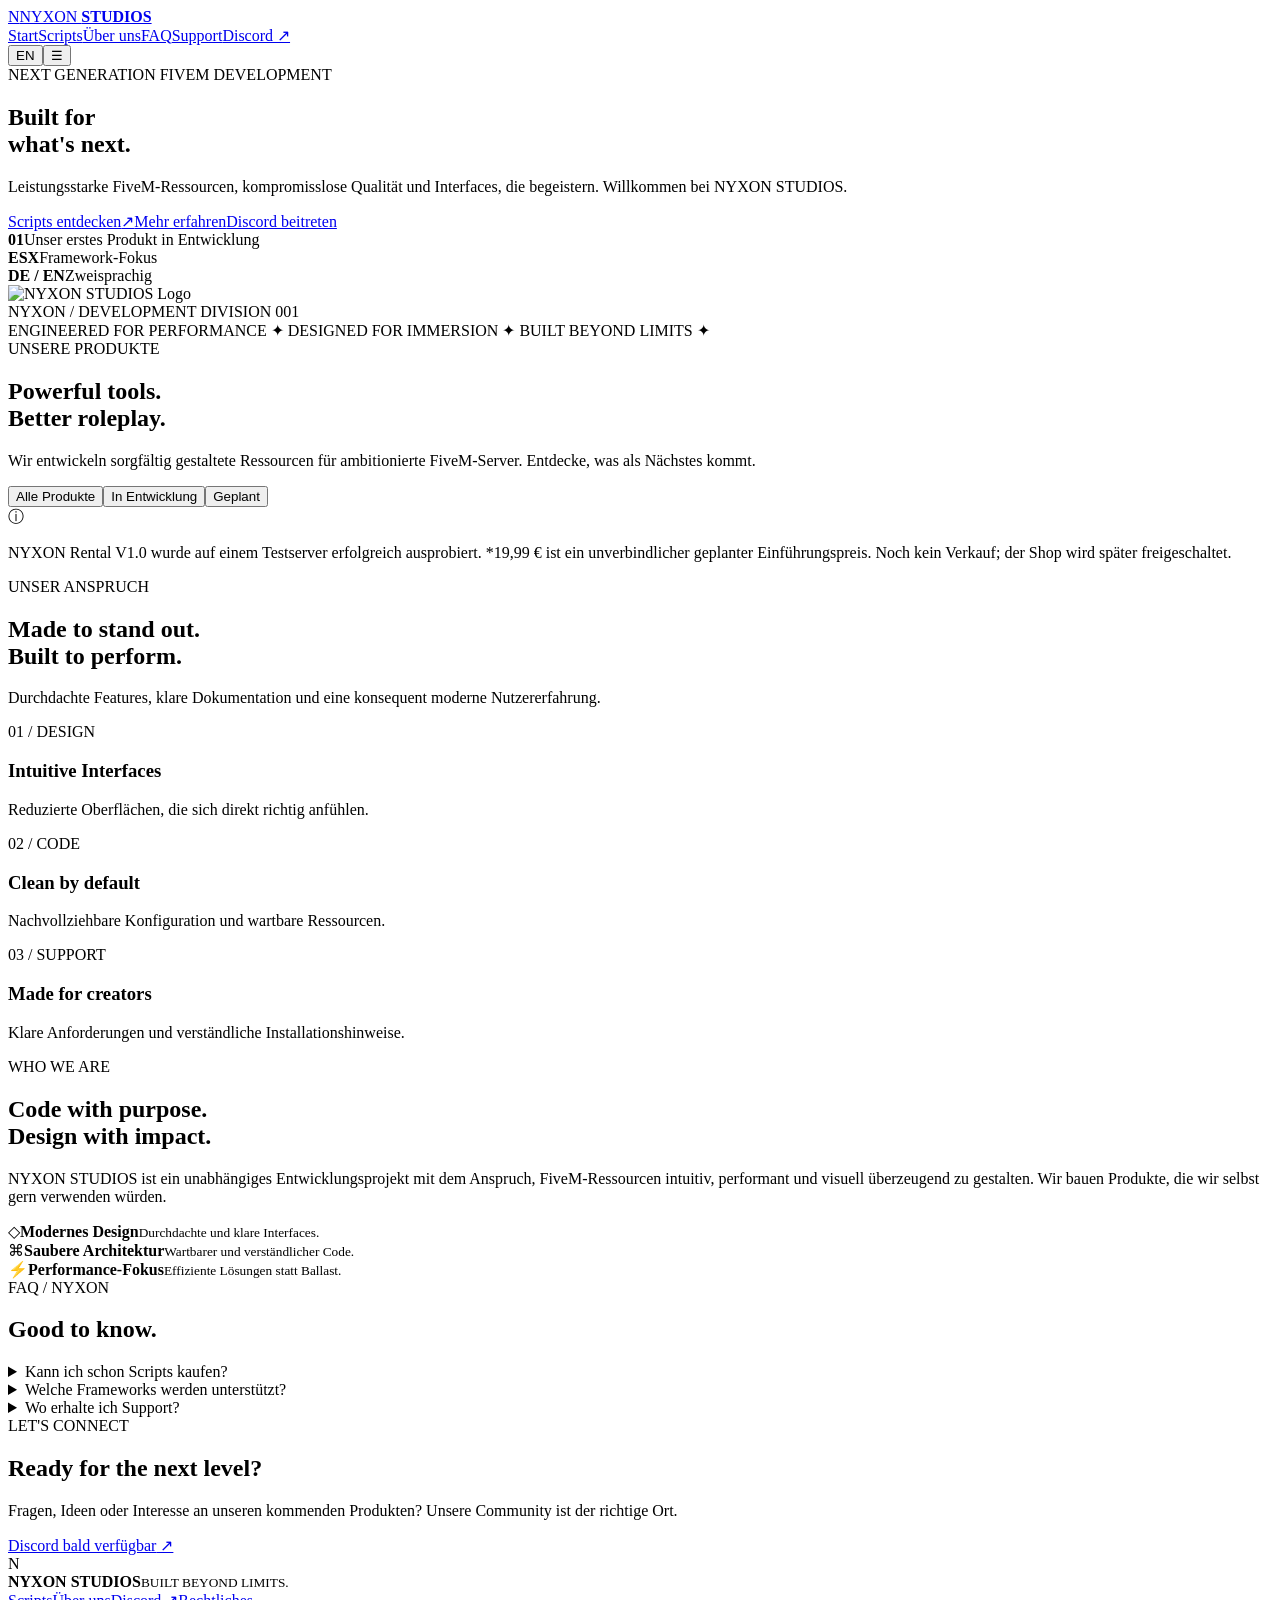
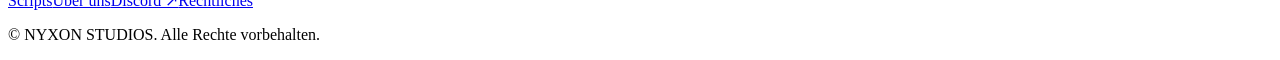
==== nyxon-studios/index.html @ f00fe003 "Add files via upload" ====
<!doctype html><html lang="de"><head><meta charset="UTF-8"><meta name="viewport" content="width=device-width, initial-scale=1"><meta name="theme-color" content="#070c14"><meta name="description" content="NYXON STUDIOS – Premium FiveM resources and development."><title>NYXON STUDIOS — Built Beyond Limits</title><link rel="icon" href="/favicon.svg" type="image/svg+xml"><link rel="stylesheet" href="/styles.css"></head><body><div class="glow glow-a"></div><div class="glow glow-b"></div><header class="nav"><a href="#home" class="brand"><span class="brand-mark">N</span><span>NYXON <b>STUDIOS</b></span></a><nav id="navigation"><a href="#home" data-i18n="navHome">Start</a><a href="#products" data-i18n="navProducts">Scripts</a><a href="#about" data-i18n="navAbout">Über uns</a><a href="#faq">FAQ</a><a href="#support" data-i18n="navSupport">Support</a><a href="https://discord.gg/cdgxjzTEWP" target="_blank" rel="noopener noreferrer">Discord ↗</a></nav><div class="nav-actions"><button class="language" id="langToggle" aria-label="Switch language">EN</button><button class="menu" id="menuToggle" aria-label="Menü öffnen" aria-expanded="false">☰</button></div></header><main><section id="home" class="hero section"><div class="hero-content"><span class="eyebrow"><span class="pulse"></span><span data-i18n="eyebrow">NEXT GENERATION FIVEM DEVELOPMENT</span></span><h1><span data-i18n="heroA">Built for</span><br><span class="gradient" data-i18n="heroB">what's next.</span></h1><p data-i18n="heroText">Leistungsstarke FiveM-Ressourcen, kompromisslose Qualität und Interfaces, die begeistern. Willkommen bei NYXON STUDIOS.</p><div class="actions"><a href="#products" class="btn primary"><span data-i18n="explore">Scripts entdecken</span><span>↗</span></a><a href="#about" class="btn ghost" data-i18n="learn">Mehr erfahren</a><a href="https://discord.gg/cdgxjzTEWP" class="btn ghost" target="_blank" rel="noopener noreferrer" data-i18n="joinDiscord">Discord beitreten</a></div><div class="hero-stats"><div><strong>01</strong><span data-i18n="statOne">Unser erstes Produkt in Entwicklung</span></div><div><strong>ESX</strong><span data-i18n="statTwo">Framework-Fokus</span></div><div><strong>DE / EN</strong><span data-i18n="statThree">Zweisprachig</span></div></div></div><div class="hero-visual"><div class="visual-frame"><img src="/assets/nyxon-logo.png" alt="NYXON STUDIOS Logo"><div class="visual-caption"><span class="live-dot"></span> NYXON / DEVELOPMENT DIVISION <span>001</span></div></div></div></section><section class="marquee" aria-label="Capabilities"><div>ENGINEERED FOR PERFORMANCE <span>✦</span> DESIGNED FOR IMMERSION <span>✦</span> BUILT BEYOND LIMITS <span>✦</span></div></section><section id="products" class="section products"><div class="section-top"><div><span class="kicker" data-i18n="productKicker">UNSERE PRODUKTE</span><h2><span data-i18n="productHeadingA">Powerful tools.</span><br><span class="gradient" data-i18n="productHeadingB">Better roleplay.</span></h2></div><p data-i18n="productIntro">Wir entwickeln sorgfältig gestaltete Ressourcen für ambitionierte FiveM-Server. Entdecke, was als Nächstes kommt.</p></div><div class="catalog-toolbar"><div class="catalog-filters" role="group" aria-label="Product filters"><button type="button" class="filter-btn active" data-filter="all" data-de="Alle Produkte" data-en="All products">Alle Produkte</button><button type="button" class="filter-btn" data-filter="development" data-de="In Entwicklung" data-en="In development">In Entwicklung</button><button type="button" class="filter-btn" data-filter="planned" data-de="Geplant" data-en="Planned">Geplant</button></div><span class="catalog-count" id="catalogCount"></span></div><div id="productGrid" class="product-grid"></div><div class="notice"><span>ⓘ</span><p data-i18n="shopNotice">NYXON Rental V1.0 wurde auf einem Testserver erfolgreich ausprobiert. *19,99 € ist ein unverbindlicher geplanter Einführungspreis. Noch kein Verkauf; der Shop wird später freigeschaltet.</p></div></section><section class="section workflow" id="workflow"><div class="section-top"><div><span class="kicker" data-i18n="workflowKicker">UNSER ANSPRUCH</span><h2><span data-i18n="workflowTitle">Made to stand out.</span><br><span class="gradient" data-i18n="workflowSub">Built to perform.</span></h2></div><p data-i18n="workflowIntro">Durchdachte Features, klare Dokumentation und eine konsequent moderne Nutzererfahrung.</p></div><div class="workflow-grid"><article><span class="workflow-number">01 / DESIGN</span><h3 data-i18n="workflow1">Intuitive Interfaces</h3><p data-i18n="workflow1Text">Reduzierte Oberflächen, die sich direkt richtig anfühlen.</p></article><article><span class="workflow-number">02 / CODE</span><h3 data-i18n="workflow2">Clean by default</h3><p data-i18n="workflow2Text">Nachvollziehbare Konfiguration und wartbare Ressourcen.</p></article><article><span class="workflow-number">03 / SUPPORT</span><h3 data-i18n="workflow3">Made for creators</h3><p data-i18n="workflow3Text">Klare Anforderungen und verständliche Installationshinweise.</p></article></div></section><section id="about" class="section about"><div class="about-card"><span class="kicker" data-i18n="aboutKicker">WHO WE ARE</span><h2><span data-i18n="aboutHeadingA">Code with purpose.</span><br><span class="gradient" data-i18n="aboutHeadingB">Design with impact.</span></h2><p data-i18n="aboutText">NYXON STUDIOS ist ein unabhängiges Entwicklungsprojekt mit dem Anspruch, FiveM-Ressourcen intuitiv, performant und visuell überzeugend zu gestalten. Wir bauen Produkte, die wir selbst gern verwenden würden.</p><div class="feature-grid"><div><span>◇</span><b data-i18n="feature1">Modernes Design</b><small data-i18n="feature1Text">Durchdachte und klare Interfaces.</small></div><div><span>⌘</span><b data-i18n="feature2">Saubere Architektur</b><small data-i18n="feature2Text">Wartbarer und verständlicher Code.</small></div><div><span>⚡</span><b data-i18n="feature3">Performance-Fokus</b><small data-i18n="feature3Text">Effiziente Lösungen statt Ballast.</small></div></div></div></section><section class="section faq" id="faq"><div class="section-top"><div><span class="kicker">FAQ / NYXON</span><h2 data-i18n="faqTitle">Good to know.</h2></div></div><div class="faq-list"><details><summary data-i18n="faqQ1">Kann ich schon Scripts kaufen?</summary><p data-i18n="faqA1">Noch nicht. Unsere Produkte sind in Entwicklung. Ein Kauf ist erst nach dem offiziellen Launch möglich.</p></details><details><summary data-i18n="faqQ2">Welche Frameworks werden unterstützt?</summary><p data-i18n="faqA2">NYXON Rental ist zunächst für ESX geplant. Die genauen Anforderungen veröffentlichen wir zum Release.</p></details><details><summary data-i18n="faqQ3">Wo erhalte ich Support?</summary><p data-i18n="faqA3">Support erhältst du auf unserem Discord-Server.</p></details></div></section><section id="support" class="section support"><div class="support-box"><div><span class="kicker" data-i18n="supportKicker">LET'S CONNECT</span><h2 data-i18n="supportHeading">Ready for the next level?</h2><p data-i18n="supportText">Fragen, Ideen oder Interesse an unseren kommenden Produkten? Unsere Community ist der richtige Ort.</p></div><a id="discordLink" class="btn primary" href="#support"><span data-i18n="discordButton">Discord bald verfügbar</span> ↗</a></div></section></main><footer><div class="footer-brand"><span class="brand-mark">N</span><div><strong>NYXON STUDIOS</strong><small>BUILT BEYOND LIMITS.</small></div></div><div class="footer-links"><a href="#products" data-i18n="navProducts">Scripts</a><a href="#about" data-i18n="navAbout">Über uns</a><a href="https://discord.gg/cdgxjzTEWP" target="_blank" rel="noopener noreferrer">Discord ↗</a><a href="/legal.html" data-i18n="legal">Rechtliches</a></div><p>© <span id="year"></span> NYXON STUDIOS. <span data-i18n="rights">Alle Rechte vorbehalten.</span></p></footer><dialog id="productDialog"><button class="close" id="closeDialog" aria-label="Schließen">×</button><div id="dialogContent"></div></dialog><script src="/config.js"></script><script src="/app.js"></script></body></html>
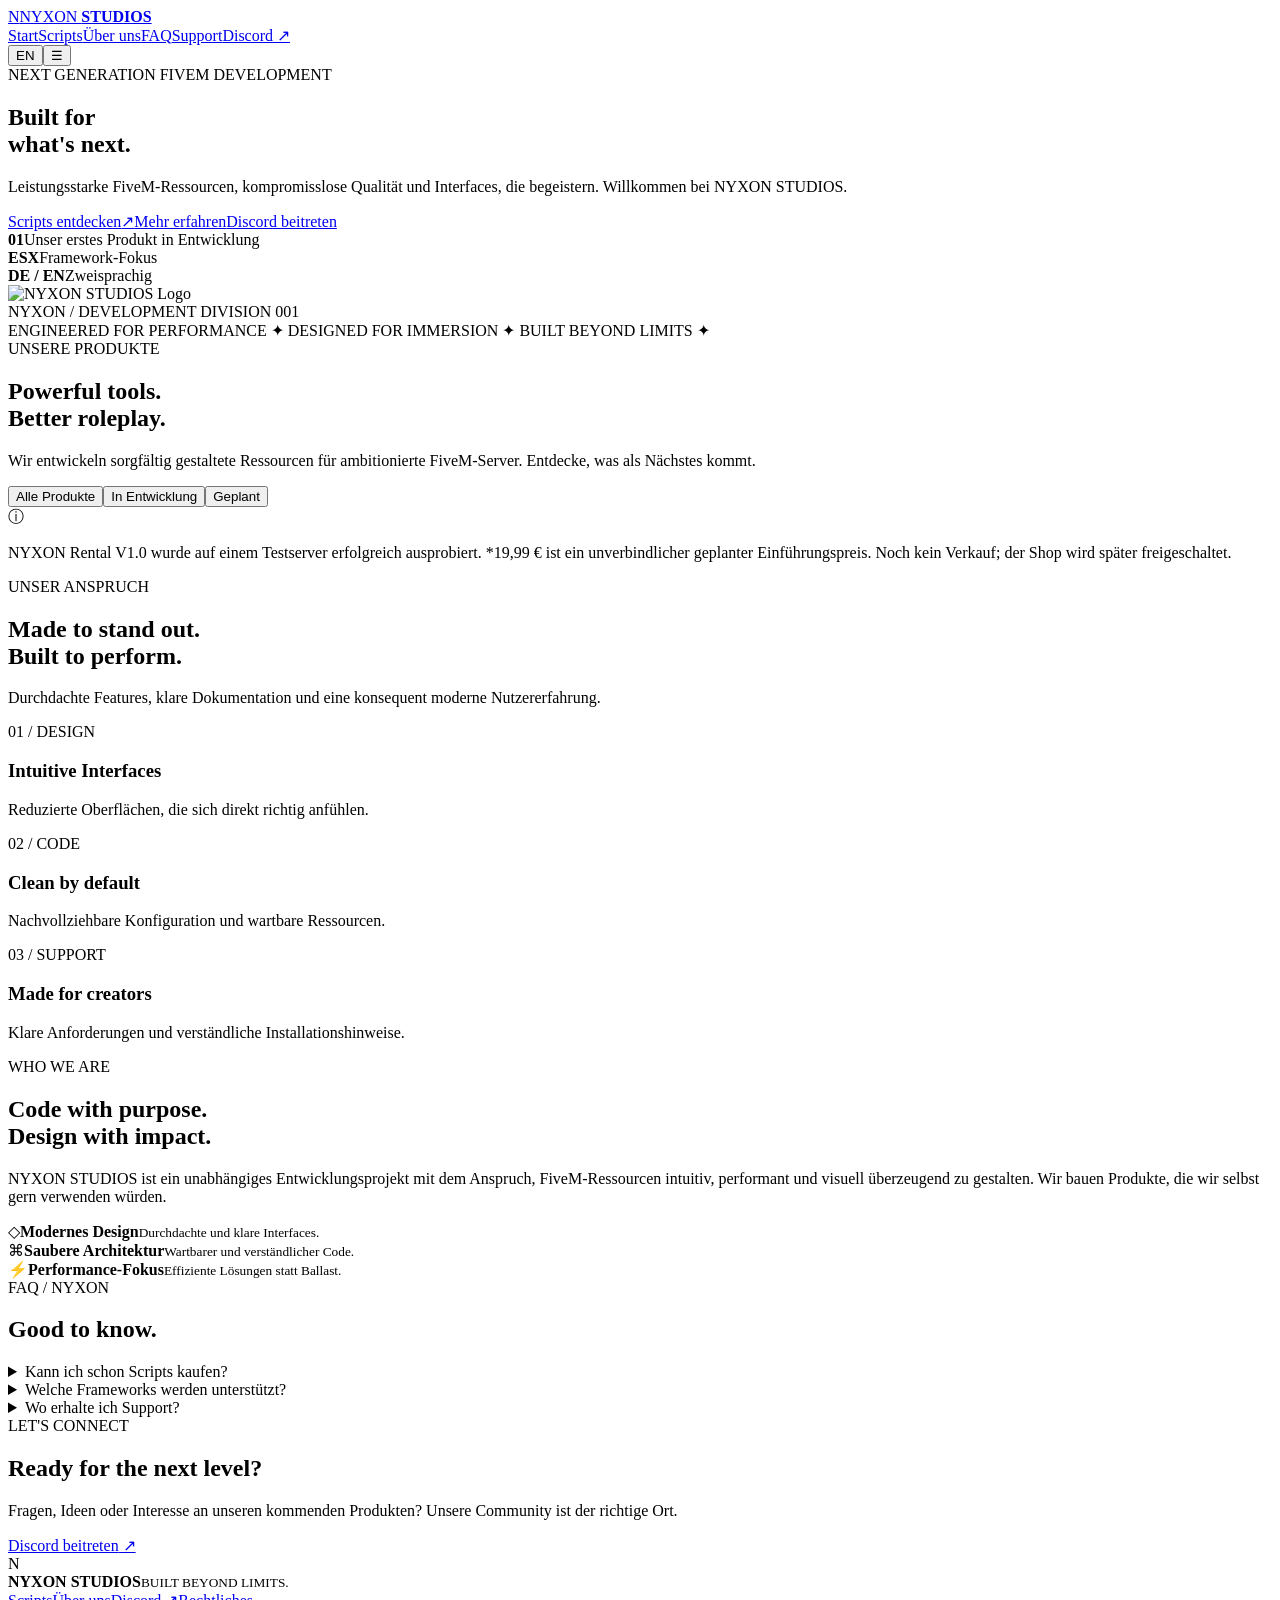
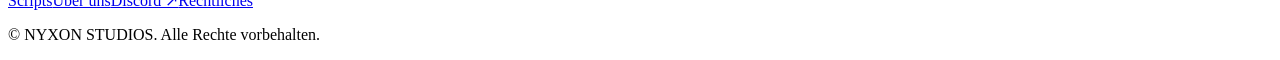
==== commit 5d3255bc: "Fix HTML encoding issues in index.html" ====
--- a/nyxon-studios/index.html
+++ b/nyxon-studios/index.html
@@ -1 +1 @@
-<!doctype html><html lang="de"><head><meta charset="UTF-8"><meta name="viewport" content="width=device-width, initial-scale=1"><meta name="theme-color" content="#070c14"><meta name="description" content="NYXON STUDIOS – Premium FiveM resources and development."><title>NYXON STUDIOS — Built Beyond Limits</title><link rel="icon" href="/favicon.svg" type="image/svg+xml"><link rel="stylesheet" href="/styles.css"></head><body><div class="glow glow-a"></div><div class="glow glow-b"></div><header class="nav"><a href="#home" class="brand"><span class="brand-mark">N</span><span>NYXON <b>STUDIOS</b></span></a><nav id="navigation"><a href="#home" data-i18n="navHome">Start</a><a href="#products" data-i18n="navProducts">Scripts</a><a href="#about" data-i18n="navAbout">Über uns</a><a href="#faq">FAQ</a><a href="#support" data-i18n="navSupport">Support</a><a href="https://discord.gg/cdgxjzTEWP" target="_blank" rel="noopener noreferrer">Discord ↗</a></nav><div class="nav-actions"><button class="language" id="langToggle" aria-label="Switch language">EN</button><button class="menu" id="menuToggle" aria-label="Menü öffnen" aria-expanded="false">☰</button></div></header><main><section id="home" class="hero section"><div class="hero-content"><span class="eyebrow"><span class="pulse"></span><span data-i18n="eyebrow">NEXT GENERATION FIVEM DEVELOPMENT</span></span><h1><span data-i18n="heroA">Built for</span><br><span class="gradient" data-i18n="heroB">what's next.</span></h1><p data-i18n="heroText">Leistungsstarke FiveM-Ressourcen, kompromisslose Qualität und Interfaces, die begeistern. Willkommen bei NYXON STUDIOS.</p><div class="actions"><a href="#products" class="btn primary"><span data-i18n="explore">Scripts entdecken</span><span>↗</span></a><a href="#about" class="btn ghost" data-i18n="learn">Mehr erfahren</a><a href="https://discord.gg/cdgxjzTEWP" class="btn ghost" target="_blank" rel="noopener noreferrer" data-i18n="joinDiscord">Discord beitreten</a></div><div class="hero-stats"><div><strong>01</strong><span data-i18n="statOne">Unser erstes Produkt in Entwicklung</span></div><div><strong>ESX</strong><span data-i18n="statTwo">Framework-Fokus</span></div><div><strong>DE / EN</strong><span data-i18n="statThree">Zweisprachig</span></div></div></div><div class="hero-visual"><div class="visual-frame"><img src="/assets/nyxon-logo.png" alt="NYXON STUDIOS Logo"><div class="visual-caption"><span class="live-dot"></span> NYXON / DEVELOPMENT DIVISION <span>001</span></div></div></div></section><section class="marquee" aria-label="Capabilities"><div>ENGINEERED FOR PERFORMANCE <span>✦</span> DESIGNED FOR IMMERSION <span>✦</span> BUILT BEYOND LIMITS <span>✦</span></div></section><section id="products" class="section products"><div class="section-top"><div><span class="kicker" data-i18n="productKicker">UNSERE PRODUKTE</span><h2><span data-i18n="productHeadingA">Powerful tools.</span><br><span class="gradient" data-i18n="productHeadingB">Better roleplay.</span></h2></div><p data-i18n="productIntro">Wir entwickeln sorgfältig gestaltete Ressourcen für ambitionierte FiveM-Server. Entdecke, was als Nächstes kommt.</p></div><div class="catalog-toolbar"><div class="catalog-filters" role="group" aria-label="Product filters"><button type="button" class="filter-btn active" data-filter="all" data-de="Alle Produkte" data-en="All products">Alle Produkte</button><button type="button" class="filter-btn" data-filter="development" data-de="In Entwicklung" data-en="In development">In Entwicklung</button><button type="button" class="filter-btn" data-filter="planned" data-de="Geplant" data-en="Planned">Geplant</button></div><span class="catalog-count" id="catalogCount"></span></div><div id="productGrid" class="product-grid"></div><div class="notice"><span>ⓘ</span><p data-i18n="shopNotice">NYXON Rental V1.0 wurde auf einem Testserver erfolgreich ausprobiert. *19,99 € ist ein unverbindlicher geplanter Einführungspreis. Noch kein Verkauf; der Shop wird später freigeschaltet.</p></div></section><section class="section workflow" id="workflow"><div class="section-top"><div><span class="kicker" data-i18n="workflowKicker">UNSER ANSPRUCH</span><h2><span data-i18n="workflowTitle">Made to stand out.</span><br><span class="gradient" data-i18n="workflowSub">Built to perform.</span></h2></div><p data-i18n="workflowIntro">Durchdachte Features, klare Dokumentation und eine konsequent moderne Nutzererfahrung.</p></div><div class="workflow-grid"><article><span class="workflow-number">01 / DESIGN</span><h3 data-i18n="workflow1">Intuitive Interfaces</h3><p data-i18n="workflow1Text">Reduzierte Oberflächen, die sich direkt richtig anfühlen.</p></article><article><span class="workflow-number">02 / CODE</span><h3 data-i18n="workflow2">Clean by default</h3><p data-i18n="workflow2Text">Nachvollziehbare Konfiguration und wartbare Ressourcen.</p></article><article><span class="workflow-number">03 / SUPPORT</span><h3 data-i18n="workflow3">Made for creators</h3><p data-i18n="workflow3Text">Klare Anforderungen und verständliche Installationshinweise.</p></article></div></section><section id="about" class="section about"><div class="about-card"><span class="kicker" data-i18n="aboutKicker">WHO WE ARE</span><h2><span data-i18n="aboutHeadingA">Code with purpose.</span><br><span class="gradient" data-i18n="aboutHeadingB">Design with impact.</span></h2><p data-i18n="aboutText">NYXON STUDIOS ist ein unabhängiges Entwicklungsprojekt mit dem Anspruch, FiveM-Ressourcen intuitiv, performant und visuell überzeugend zu gestalten. Wir bauen Produkte, die wir selbst gern verwenden würden.</p><div class="feature-grid"><div><span>◇</span><b data-i18n="feature1">Modernes Design</b><small data-i18n="feature1Text">Durchdachte und klare Interfaces.</small></div><div><span>⌘</span><b data-i18n="feature2">Saubere Architektur</b><small data-i18n="feature2Text">Wartbarer und verständlicher Code.</small></div><div><span>⚡</span><b data-i18n="feature3">Performance-Fokus</b><small data-i18n="feature3Text">Effiziente Lösungen statt Ballast.</small></div></div></div></section><section class="section faq" id="faq"><div class="section-top"><div><span class="kicker">FAQ / NYXON</span><h2 data-i18n="faqTitle">Good to know.</h2></div></div><div class="faq-list"><details><summary data-i18n="faqQ1">Kann ich schon Scripts kaufen?</summary><p data-i18n="faqA1">Noch nicht. Unsere Produkte sind in Entwicklung. Ein Kauf ist erst nach dem offiziellen Launch möglich.</p></details><details><summary data-i18n="faqQ2">Welche Frameworks werden unterstützt?</summary><p data-i18n="faqA2">NYXON Rental ist zunächst für ESX geplant. Die genauen Anforderungen veröffentlichen wir zum Release.</p></details><details><summary data-i18n="faqQ3">Wo erhalte ich Support?</summary><p data-i18n="faqA3">Support erhältst du auf unserem Discord-Server.</p></details></div></section><section id="support" class="section support"><div class="support-box"><div><span class="kicker" data-i18n="supportKicker">LET'S CONNECT</span><h2 data-i18n="supportHeading">Ready for the next level?</h2><p data-i18n="supportText">Fragen, Ideen oder Interesse an unseren kommenden Produkten? Unsere Community ist der richtige Ort.</p></div><a id="discordLink" class="btn primary" href="#support"><span data-i18n="discordButton">Discord bald verfügbar</span> ↗</a></div></section></main><footer><div class="footer-brand"><span class="brand-mark">N</span><div><strong>NYXON STUDIOS</strong><small>BUILT BEYOND LIMITS.</small></div></div><div class="footer-links"><a href="#products" data-i18n="navProducts">Scripts</a><a href="#about" data-i18n="navAbout">Über uns</a><a href="https://discord.gg/cdgxjzTEWP" target="_blank" rel="noopener noreferrer">Discord ↗</a><a href="/legal.html" data-i18n="legal">Rechtliches</a></div><p>© <span id="year"></span> NYXON STUDIOS. <span data-i18n="rights">Alle Rechte vorbehalten.</span></p></footer><dialog id="productDialog"><button class="close" id="closeDialog" aria-label="Schließen">×</button><div id="dialogContent"></div></dialog><script src="/config.js"></script><script src="/app.js"></script></body></html>
+<!doctype html><html lang="de"><head><meta charset="UTF-8"><meta name="viewport" content="width=device-width, initial-scale=1"><meta name="theme-color" content="#070c14"><meta name="description" content="NYXON STUDIOS – Premium FiveM resources and development."><title>NYXON STUDIOS — Built Beyond Limits</title><link rel="icon" href="/favicon.svg" type="image/svg+xml"><link rel="stylesheet" href="/styles.css"></head><body><div class="glow glow-a"></div><div class="glow glow-b"></div><header class="nav"><a href="#home" class="brand"><span class="brand-mark">N</span><span>NYXON <b>STUDIOS</b></span></a><nav id="navigation"><a href="#home" data-i18n="navHome">Start</a><a href="#products" data-i18n="navProducts">Scripts</a><a href="#about" data-i18n="navAbout">Über uns</a><a href="#faq">FAQ</a><a href="#support" data-i18n="navSupport">Support</a><a href="https://discord.gg/cdgxjzTEWP" target="_blank" rel="noopener noreferrer">Discord ↗</a></nav><div class="nav-actions"><button class="language" id="langToggle" aria-label="Switch language">EN</button><button class="menu" id="menuToggle" aria-label="Menü öffnen" aria-expanded="false">☰</button></div></header><main><section id="home" class="hero section"><div class="hero-content"><span class="eyebrow"><span class="pulse"></span><span data-i18n="eyebrow">NEXT GENERATION FIVEM DEVELOPMENT</span></span><h1><span data-i18n="heroA">Built for</span><br><span class="gradient" data-i18n="heroB">what's next.</span></h1><p data-i18n="heroText">Leistungsstarke FiveM-Ressourcen, kompromisslose Qualität und Interfaces, die begeistern. Willkommen bei NYXON STUDIOS.</p><div class="actions"><a href="#products" class="btn primary"><span data-i18n="explore">Scripts entdecken</span><span>↗</span></a><a href="#about" class="btn ghost" data-i18n="learn">Mehr erfahren</a><a href="https://discord.gg/cdgxjzTEWP" class="btn ghost" target="_blank" rel="noopener noreferrer" data-i18n="joinDiscord">Discord beitreten</a></div><div class="hero-stats"><div><strong>01</strong><span data-i18n="statOne">Unser erstes Produkt in Entwicklung</span></div><div><strong>ESX</strong><span data-i18n="statTwo">Framework-Fokus</span></div><div><strong>DE / EN</strong><span data-i18n="statThree">Zweisprachig</span></div></div></div><div class="hero-visual"><div class="visual-frame"><img src="/assets/nyxon-logo.png" alt="NYXON STUDIOS Logo"><div class="visual-caption"><span class="live-dot"></span> NYXON / DEVELOPMENT DIVISION <span>001</span></div></div></div></section><section class="marquee" aria-label="Capabilities"><div>ENGINEERED FOR PERFORMANCE <span>✦</span> DESIGNED FOR IMMERSION <span>✦</span> BUILT BEYOND LIMITS <span>✦</span></div></section><section id="products" class="section products"><div class="section-top"><div><span class="kicker" data-i18n="productKicker">UNSERE PRODUKTE</span><h2><span data-i18n="productHeadingA">Powerful tools.</span><br><span class="gradient" data-i18n="productHeadingB">Better roleplay.</span></h2></div><p data-i18n="productIntro">Wir entwickeln sorgfältig gestaltete Ressourcen für ambitionierte FiveM-Server. Entdecke, was als Nächstes kommt.</p></div><div class="catalog-toolbar"><div class="catalog-filters" role="group" aria-label="Product filters"><button type="button" class="filter-btn active" data-filter="all" data-de="Alle Produkte" data-en="All products">Alle Produkte</button><button type="button" class="filter-btn" data-filter="development" data-de="In Entwicklung" data-en="In development">In Entwicklung</button><button type="button" class="filter-btn" data-filter="planned" data-de="Geplant" data-en="Planned">Geplant</button></div><span class="catalog-count" id="catalogCount"></span></div><div id="productGrid" class="product-grid"></div><div class="notice"><span>ⓘ</span><p data-i18n="shopNotice">NYXON Rental V1.0 wurde auf einem Testserver erfolgreich ausprobiert. *19,99 € ist ein unverbindlicher geplanter Einführungspreis. Noch kein Verkauf; der Shop wird später freigeschaltet.</p></div></section><section class="section workflow" id="workflow"><div class="section-top"><div><span class="kicker" data-i18n="workflowKicker">UNSER ANSPRUCH</span><h2><span data-i18n="workflowTitle">Made to stand out.</span><br><span class="gradient" data-i18n="workflowSub">Built to perform.</span></h2></div><p data-i18n="workflowIntro">Durchdachte Features, klare Dokumentation und eine konsequent moderne Nutzererfahrung.</p></div><div class="workflow-grid"><article><span class="workflow-number">01 / DESIGN</span><h3 data-i18n="workflow1">Intuitive Interfaces</h3><p data-i18n="workflow1Text">Reduzierte Oberflächen, die sich direkt richtig anfühlen.</p></article><article><span class="workflow-number">02 / CODE</span><h3 data-i18n="workflow2">Clean by default</h3><p data-i18n="workflow2Text">Nachvollziehbare Konfiguration und wartbare Ressourcen.</p></article><article><span class="workflow-number">03 / SUPPORT</span><h3 data-i18n="workflow3">Made for creators</h3><p data-i18n="workflow3Text">Klare Anforderungen und verständliche Installationshinweise.</p></article></div></section><section id="about" class="section about"><div class="about-card"><span class="kicker" data-i18n="aboutKicker">WHO WE ARE</span><h2><span data-i18n="aboutHeadingA">Code with purpose.</span><br><span class="gradient" data-i18n="aboutHeadingB">Design with impact.</span></h2><p data-i18n="aboutText">NYXON STUDIOS ist ein unabhängiges Entwicklungsprojekt mit dem Anspruch, FiveM-Ressourcen intuitiv, performant und visuell überzeugend zu gestalten. Wir bauen Produkte, die wir selbst gern verwenden würden.</p><div class="feature-grid"><div><span>◇</span><b data-i18n="feature1">Modernes Design</b><small data-i18n="feature1Text">Durchdachte und klare Interfaces.</small></div><div><span>⌘</span><b data-i18n="feature2">Saubere Architektur</b><small data-i18n="feature2Text">Wartbarer und verständlicher Code.</small></div><div><span>⚡</span><b data-i18n="feature3">Performance-Fokus</b><small data-i18n="feature3Text">Effiziente Lösungen statt Ballast.</small></div></div></div></section><section class="section faq" id="faq"><div class="section-top"><div><span class="kicker">FAQ / NYXON</span><h2 data-i18n="faqTitle">Good to know.</h2></div></div><div class="faq-list"><details><summary data-i18n="faqQ1">Kann ich schon Scripts kaufen?</summary><p data-i18n="faqA1">Noch nicht. Unsere Produkte sind in Entwicklung. Ein Kauf ist erst nach dem offiziellen Launch möglich.</p></details><details><summary data-i18n="faqQ2">Welche Frameworks werden unterstützt?</summary><p data-i18n="faqA2">NYXON Rental ist zunächst für ESX geplant. Die genauen Anforderungen veröffentlichen wir zum Release.</p></details><details><summary data-i18n="faqQ3">Wo erhalte ich Support?</summary><p data-i18n="faqA3">Support erhältst du auf unserem Discord-Server.</p></details></div></section><section id="support" class="section support"><div class="support-box"><div><span class="kicker" data-i18n="supportKicker">LET'S CONNECT</span><h2 data-i18n="supportHeading">Ready for the next level?</h2><p data-i18n="supportText">Fragen, Ideen oder Interesse an unseren kommenden Produkten? Unsere Community ist der richtige Ort.</p></div><a id="discordLink" class="btn primary" href="https://discord.gg/cdgxjzTEWP" target="_blank" rel="noopener noreferrer"><span data-i18n="discordButton">Discord beitreten</span> ↗</a></div></section></main><footer><div class="footer-brand"><span class="brand-mark">N</span><div><strong>NYXON STUDIOS</strong><small>BUILT BEYOND LIMITS.</small></div></div><div class="footer-links"><a href="#products" data-i18n="navProducts">Scripts</a><a href="#about" data-i18n="navAbout">Über uns</a><a href="https://discord.gg/cdgxjzTEWP" target="_blank" rel="noopener noreferrer">Discord ↗</a><a href="/legal.html" data-i18n="legal">Rechtliches</a></div><p>© <span id="year"></span> NYXON STUDIOS. <span data-i18n="rights">Alle Rechte vorbehalten.</span></p></footer><dialog id="productDialog"><button class="close" id="closeDialog" aria-label="Schließen">×</button><div id="dialogContent"></div></dialog><script src="/config.js"></script><script src="/app.js"></script></body></html>
